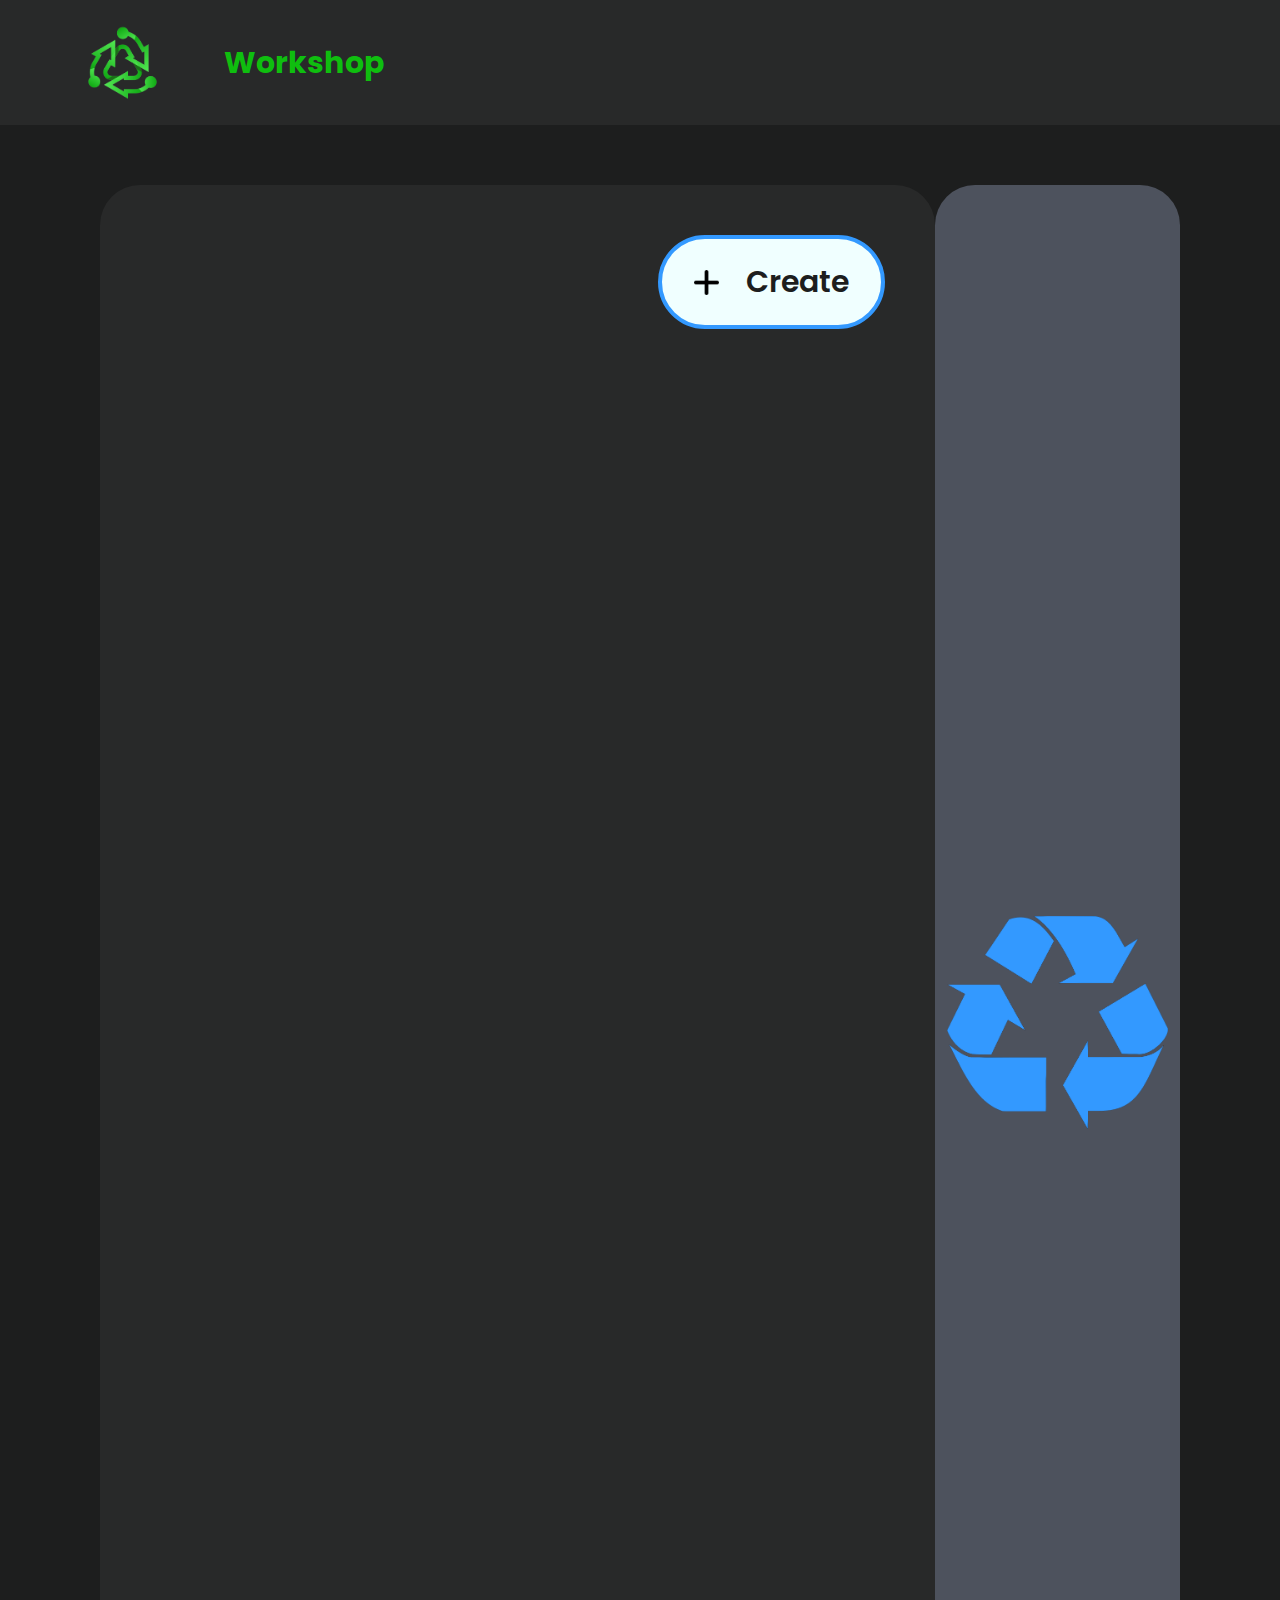
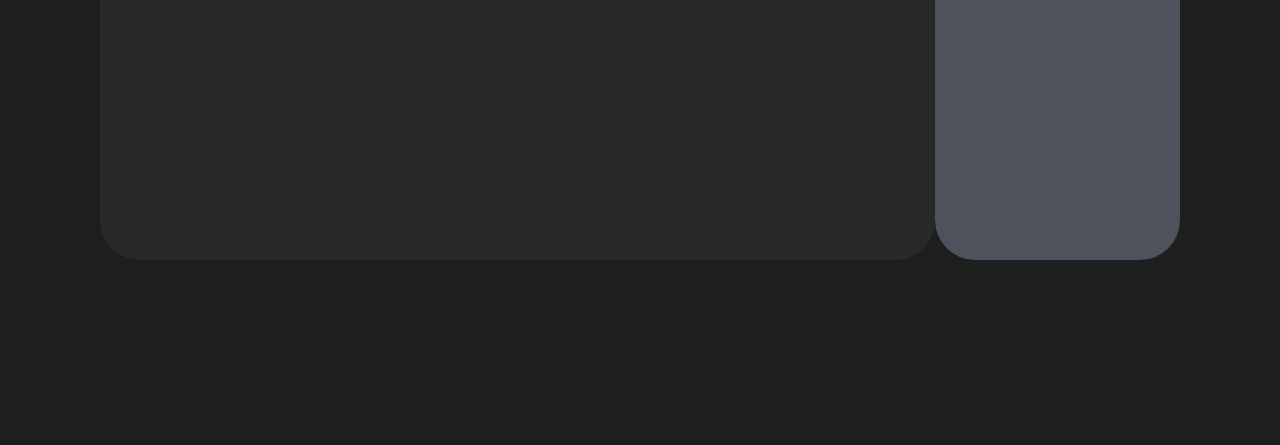
==== analyser.html @ d7e2f81e "Add files via upload" ====
<!DOCTYPE html>
<html lang="en">
<head>
    <meta charset="UTF-8">
    <meta name="viewport" content="width=device-width, initial-scale=1.0">
    <link rel="stylesheet" href="styles/shared/utility.css">
    <link rel="stylesheet" href="styles/shared/shared.css">
    <link rel="stylesheet" href="styles/pages/analyser.css">
    <script type="module" src="scripts/analyser.js" ></script>

    <title>Analyser | CyclrAI</title>
    <link rel="icon" type="module" href="images/cyclr-logo.png" type="image/x-icon">
    
    <!-- Poppins -->
    <link href="https://fonts.googleapis.com/css2?family=Poppins:ital,wght@0,100;0,200;0,300;0,400;0,500;0,600;0,700;0,800;0,900;1,100;1,200;1,300;1,400;1,500;1,600;1,700;1,800;1,900&display=swap" rel="stylesheet">
</head>
<body>
    <div class="utility-header">
        <!-- This section contains the logo and navigation link for the workshop -->
        <div class="utility-header-left-section">
            <img src="images/cyclr-logo.png" class="logo">
            <div class="navigation-link">Workshop</div>
        </div>
    </div>
    <div class="dashboard">
        <div class="item-dashboard">
            <div class="item-dashboard-top">
                <a href="workshop.html" class="link create-button">
                    <img src="images/plus.png" class="create-button-plus">
                    <div class="create-button-text">Create</div>
                </a>
            </div>
            <div class="item-grid">
                
            </div>
        </div>
        <div class="image-dashboard">
            <img src="images/recycling-symbol.png" class="image">
        </div>
    </div>
</body>
</html>
---- styles/shared/utility.css ----
body {
    background-color: #1d1e1e;
    color: white;
    margin: 0;
    padding: 0;
    font-family: Poppins, sans-serif;
}

.utility-header {
    background-color: #282929;
    padding: 0 15px;

    display: flex;
    align-items: center;
    justify-content: space-between;

    position: fixed;
    top: 0;
    left: 0;
    right: 0;
    height: 125px;
}

.utility-header-left-section {
    margin-left: 70px;

    display: flex;
    align-items: center;
    justify-content: space-between;

    width: 300px;
}

.logo {
    height: 75px;
}

.navigation-link {
    text-decoration: none;
    border: 0;

    font-size: 30px;
    font-weight: bold;
    color: rgb(15, 190, 15);
}

.file-input {
    display: none;
}
---- styles/shared/shared.css ----
.link {
    display: flex;
    align-items: center;
    justify-content: space-between;

    text-decoration: none;
    height: 100%;
    width: 100%;
    border: 0;
}
---- styles/pages/analyser.css ----
.dashboard {
    margin: 185px 100px;
    
    display: flex;
    justify-content: space-between;
    flex-direction: row;
}

.item-dashboard {
    width: 1775px;
    height: 1675px;
    background-color: #282929;

    border-radius: 40px;
}

.item-dashboard-top {
    margin-bottom: 80px;
    display: flex;
    justify-content: flex-end;
}

.create-button {
    user-select: none;
    margin-right: 50px;
    margin-top: 50px;
    padding: 20px 32px;
    background-color:azure;
    width: 155px;

    display: flex;
    align-items: center;
    justify-content: space-between;

    font-size: 30px;
    font-weight: 550;
    color:#1d1e1e;

    border-radius: 100px;
    border: 4px solid #3399ff;

    cursor: pointer;

    transition: all 0.15s ease;
}

.create-button:hover {
    background-color: color-mix(in srgb, azure 65%, black);
}

.create-button:active {
    transform: scale(0.93);
    background-color: color-mix(in srgb, azure 75%, black);
}

.create-button-plus {
    height: 25px;
}

.item-grid {
    display: grid;
    grid-template-columns: 1fr 1fr 1fr;
    padding: 50px;

    column-gap: 25px;
}

.item-column {
    display: flex;
    align-items: center;
    justify-content: start;
    flex-direction: column;
    row-gap: 20px;
}

.item {
    width: 100%;

    display: flex;
    align-items: center;
    justify-content: left;

    border-radius: 20px;
    border: 1px solid #474848;
}

.item-image-box {
    width: 120px;
    
    display: flex;
    align-items: center;
    justify-content: center;
}

.item-image {
    width: 50px;
}

.item-right {
    width: 100%;
    padding-right: 12px;
    display: flex;
    justify-content: space-around;
    flex-direction: column;
}

.item-title {
    padding-top: 8px;
    font-size: 30px;
}

.item-text {
    padding-bottom: 10px;
    font-size: 20px;
    
}

.image-dashboard {
    height: 1675px;
    width: 48.2%;
    background-color: #4d525d;
    
    display: flex;
    align-items: center;
    justify-content: center;
    
    border-radius: 40px;
}

.image {
    width: 90%;
    border-radius: 40px;
}
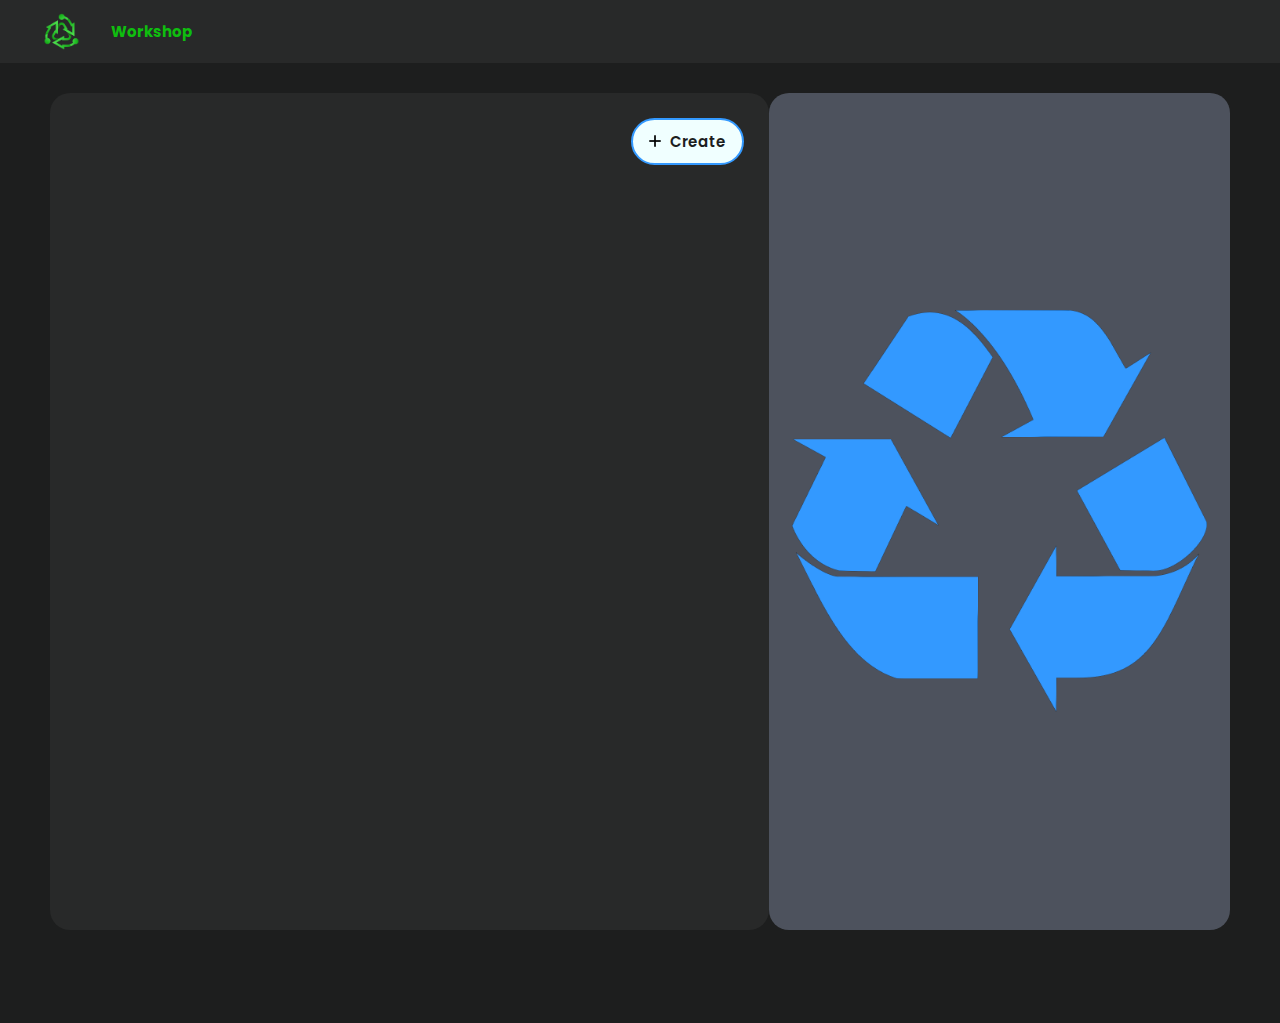
==== commit 19fd0924: "Add files via upload" ====
--- a/analyser.html
+++ b/analyser.html
@@ -1,42 +1,42 @@
-<!DOCTYPE html>
-<html lang="en">
-<head>
-    <meta charset="UTF-8">
-    <meta name="viewport" content="width=device-width, initial-scale=1.0">
-    <link rel="stylesheet" href="styles/shared/utility.css">
-    <link rel="stylesheet" href="styles/shared/shared.css">
-    <link rel="stylesheet" href="styles/pages/analyser.css">
-    <script type="module" src="scripts/analyser.js" ></script>
-
-    <title>Analyser | CyclrAI</title>
-    <link rel="icon" type="module" href="images/cyclr-logo.png" type="image/x-icon">
-    
-    <!-- Poppins -->
-    <link href="https://fonts.googleapis.com/css2?family=Poppins:ital,wght@0,100;0,200;0,300;0,400;0,500;0,600;0,700;0,800;0,900;1,100;1,200;1,300;1,400;1,500;1,600;1,700;1,800;1,900&display=swap" rel="stylesheet">
-</head>
-<body>
-    <div class="utility-header">
-        <!-- This section contains the logo and navigation link for the workshop -->
-        <div class="utility-header-left-section">
-            <img src="images/cyclr-logo.png" class="logo">
-            <div class="navigation-link">Workshop</div>
-        </div>
-    </div>
-    <div class="dashboard">
-        <div class="item-dashboard">
-            <div class="item-dashboard-top">
-                <a href="workshop.html" class="link create-button">
-                    <img src="images/plus.png" class="create-button-plus">
-                    <div class="create-button-text">Create</div>
-                </a>
-            </div>
-            <div class="item-grid">
-                
-            </div>
-        </div>
-        <div class="image-dashboard">
-            <img src="images/recycling-symbol.png" class="image">
-        </div>
-    </div>
-</body>
+<!DOCTYPE html>
+<html lang="en">
+<head>
+    <meta charset="UTF-8">
+    <meta name="viewport" content="width=device-width, initial-scale=1.0">
+    <link rel="stylesheet" href="styles/shared/utility.css">
+    <link rel="stylesheet" href="styles/shared/shared.css">
+    <link rel="stylesheet" href="styles/pages/analyser.css">
+    <script type="module" src="scripts/analyser.js" ></script>
+
+    <title>Analyser | CyclrAI</title>
+    <link rel="icon" type="module" href="images/cyclr-logo.png" type="image/x-icon">
+    
+    <!-- Poppins -->
+    <link href="https://fonts.googleapis.com/css2?family=Poppins:ital,wght@0,100;0,200;0,300;0,400;0,500;0,600;0,700;0,800;0,900;1,100;1,200;1,300;1,400;1,500;1,600;1,700;1,800;1,900&display=swap" rel="stylesheet">
+</head>
+<body>
+    <div class="utility-header">
+        <!-- This section contains the logo and navigation link for the workshop -->
+        <div class="utility-header-left-section">
+            <img src="images/cyclr-logo.png" class="logo">
+            <div class="navigation-link">Workshop</div>
+        </div>
+    </div>
+    <div class="dashboard">
+        <div class="item-dashboard">
+            <div class="item-dashboard-top">
+                <a href="workshop.html" class="link create-button">
+                    <img src="images/plus.png" class="create-button-plus">
+                    <div class="create-button-text">Create</div>
+                </a>
+            </div>
+            <div class="item-grid">
+                
+            </div>
+        </div>
+        <div class="image-dashboard">
+            <img src="images/recycling-symbol.png" class="image">
+        </div>
+    </div>
+</body>
 </html>--- a/styles/shared/utility.css
+++ b/styles/shared/utility.css
@@ -1,49 +1,49 @@
-body {
-    background-color: #1d1e1e;
-    color: white;
-    margin: 0;
-    padding: 0;
-    font-family: Poppins, sans-serif;
-}
-
-.utility-header {
-    background-color: #282929;
-    padding: 0 15px;
-
-    display: flex;
-    align-items: center;
-    justify-content: space-between;
-
-    position: fixed;
-    top: 0;
-    left: 0;
-    right: 0;
-    height: 125px;
-}
-
-.utility-header-left-section {
-    margin-left: 70px;
-
-    display: flex;
-    align-items: center;
-    justify-content: space-between;
-
-    width: 300px;
-}
-
-.logo {
-    height: 75px;
-}
-
-.navigation-link {
-    text-decoration: none;
-    border: 0;
-
-    font-size: 30px;
-    font-weight: bold;
-    color: rgb(15, 190, 15);
-}
-
-.file-input {
-    display: none;
+body {
+    background-color: #1d1e1e;
+    color: white;
+    margin: 0;
+    padding: 0;
+    font-family: Poppins, sans-serif;
+}
+
+.utility-header {
+    background-color: #282929;
+    padding: 0 7.5px;
+
+    display: flex;
+    align-items: center;
+    justify-content: space-between;
+
+    position: fixed;
+    top: 0;
+    left: 0;
+    right: 0;
+    height: 62.5px;
+}
+
+.utility-header-left-section {
+    margin-left: 35px;
+
+    display: flex;
+    align-items: center;
+    justify-content: space-between;
+
+    width: 150px;
+}
+
+.logo {
+    height: 37.5px;
+}
+
+.navigation-link {
+    text-decoration: none;
+    border: 0;
+
+    font-size: 15px;
+    font-weight: bold;
+    color: rgb(15, 190, 15);
+}
+
+.file-input {
+    display: none;
 }--- a/styles/shared/shared.css
+++ b/styles/shared/shared.css
@@ -1,10 +1,10 @@
-.link {
-    display: flex;
-    align-items: center;
-    justify-content: space-between;
-
-    text-decoration: none;
-    height: 100%;
-    width: 100%;
-    border: 0;
+.link {
+    display: flex;
+    align-items: center;
+    justify-content: space-between;
+
+    text-decoration: none;
+    height: 100%;
+    width: 100%;
+    border: 0;
 }--- a/styles/pages/analyser.css
+++ b/styles/pages/analyser.css
@@ -1,133 +1,133 @@
-.dashboard {
-    margin: 185px 100px;
-    
-    display: flex;
-    justify-content: space-between;
-    flex-direction: row;
-}
-
-.item-dashboard {
-    width: 1775px;
-    height: 1675px;
-    background-color: #282929;
-
-    border-radius: 40px;
-}
-
-.item-dashboard-top {
-    margin-bottom: 80px;
-    display: flex;
-    justify-content: flex-end;
-}
-
-.create-button {
-    user-select: none;
-    margin-right: 50px;
-    margin-top: 50px;
-    padding: 20px 32px;
-    background-color:azure;
-    width: 155px;
-
-    display: flex;
-    align-items: center;
-    justify-content: space-between;
-
-    font-size: 30px;
-    font-weight: 550;
-    color:#1d1e1e;
-
-    border-radius: 100px;
-    border: 4px solid #3399ff;
-
-    cursor: pointer;
-
-    transition: all 0.15s ease;
-}
-
-.create-button:hover {
-    background-color: color-mix(in srgb, azure 65%, black);
-}
-
-.create-button:active {
-    transform: scale(0.93);
-    background-color: color-mix(in srgb, azure 75%, black);
-}
-
-.create-button-plus {
-    height: 25px;
-}
-
-.item-grid {
-    display: grid;
-    grid-template-columns: 1fr 1fr 1fr;
-    padding: 50px;
-
-    column-gap: 25px;
-}
-
-.item-column {
-    display: flex;
-    align-items: center;
-    justify-content: start;
-    flex-direction: column;
-    row-gap: 20px;
-}
-
-.item {
-    width: 100%;
-
-    display: flex;
-    align-items: center;
-    justify-content: left;
-
-    border-radius: 20px;
-    border: 1px solid #474848;
-}
-
-.item-image-box {
-    width: 120px;
-    
-    display: flex;
-    align-items: center;
-    justify-content: center;
-}
-
-.item-image {
-    width: 50px;
-}
-
-.item-right {
-    width: 100%;
-    padding-right: 12px;
-    display: flex;
-    justify-content: space-around;
-    flex-direction: column;
-}
-
-.item-title {
-    padding-top: 8px;
-    font-size: 30px;
-}
-
-.item-text {
-    padding-bottom: 10px;
-    font-size: 20px;
-    
-}
-
-.image-dashboard {
-    height: 1675px;
-    width: 48.2%;
-    background-color: #4d525d;
-    
-    display: flex;
-    align-items: center;
-    justify-content: center;
-    
-    border-radius: 40px;
-}
-
-.image {
-    width: 90%;
-    border-radius: 40px;
+.dashboard {
+    margin: 92.5px 50px;
+    
+    display: flex;
+    justify-content: space-between;
+    flex-direction: row;
+}
+
+.item-dashboard {
+    width: 887.5px;
+    height: 837.5px;
+    background-color: #282929;
+
+    border-radius: 20px;
+}
+
+.item-dashboard-top {
+    margin-bottom: 40px;
+    display: flex;
+    justify-content: flex-end;
+}
+
+.create-button {
+    user-select: none;
+    margin-right: 25px;
+    margin-top: 25px;
+    padding: 10px 16px;
+    background-color:azure;
+    width: 77.5px;
+
+    display: flex;
+    align-items: center;
+    justify-content: space-between;
+
+    font-size: 15px;
+    font-weight: 550;
+    color:#1d1e1e;
+
+    border-radius: 100px;
+    border: 2px solid #3399ff;
+
+    cursor: pointer;
+
+    transition: all 0.15s ease;
+}
+
+.create-button:hover {
+    background-color: color-mix(in srgb, azure 65%, black);
+}
+
+.create-button:active {
+    transform: scale(0.93);
+    background-color: color-mix(in srgb, azure 75%, black);
+}
+
+.create-button-plus {
+    height: 12.5px;
+}
+
+.item-grid {
+    display: grid;
+    grid-template-columns: 1fr 1fr 1fr;
+    padding: 25px;
+
+    column-gap: 12.5px;
+}
+
+.item-column {
+    display: flex;
+    align-items: center;
+    justify-content: start;
+    flex-direction: column;
+    row-gap: 10px;
+}
+
+.item {
+    width: 100%;
+
+    display: flex;
+    align-items: center;
+    justify-content: left;
+
+    border-radius: 10px;
+    border: 1px solid #474848;
+}
+
+.item-image-box {
+    width: 60px;
+    
+    display: flex;
+    align-items: center;
+    justify-content: center;
+}
+
+.item-image {
+    width: 25px;
+}
+
+.item-right {
+    width: 100%;
+    padding-right: 6px;
+    display: flex;
+    justify-content: space-around;
+    flex-direction: column;
+}
+
+.item-title {
+    padding-top: 4px;
+    font-size: 15px;
+}
+
+.item-text {
+    padding-bottom: 5px;
+    font-size: 10px;
+    
+}
+
+.image-dashboard {
+    height: 837.5px;
+    width: 48.2%;
+    background-color: #4d525d;
+    
+    display: flex;
+    align-items: center;
+    justify-content: center;
+    
+    border-radius: 20px;
+}
+
+.image {
+    width: 90%;
+    border-radius: 20px;
 }